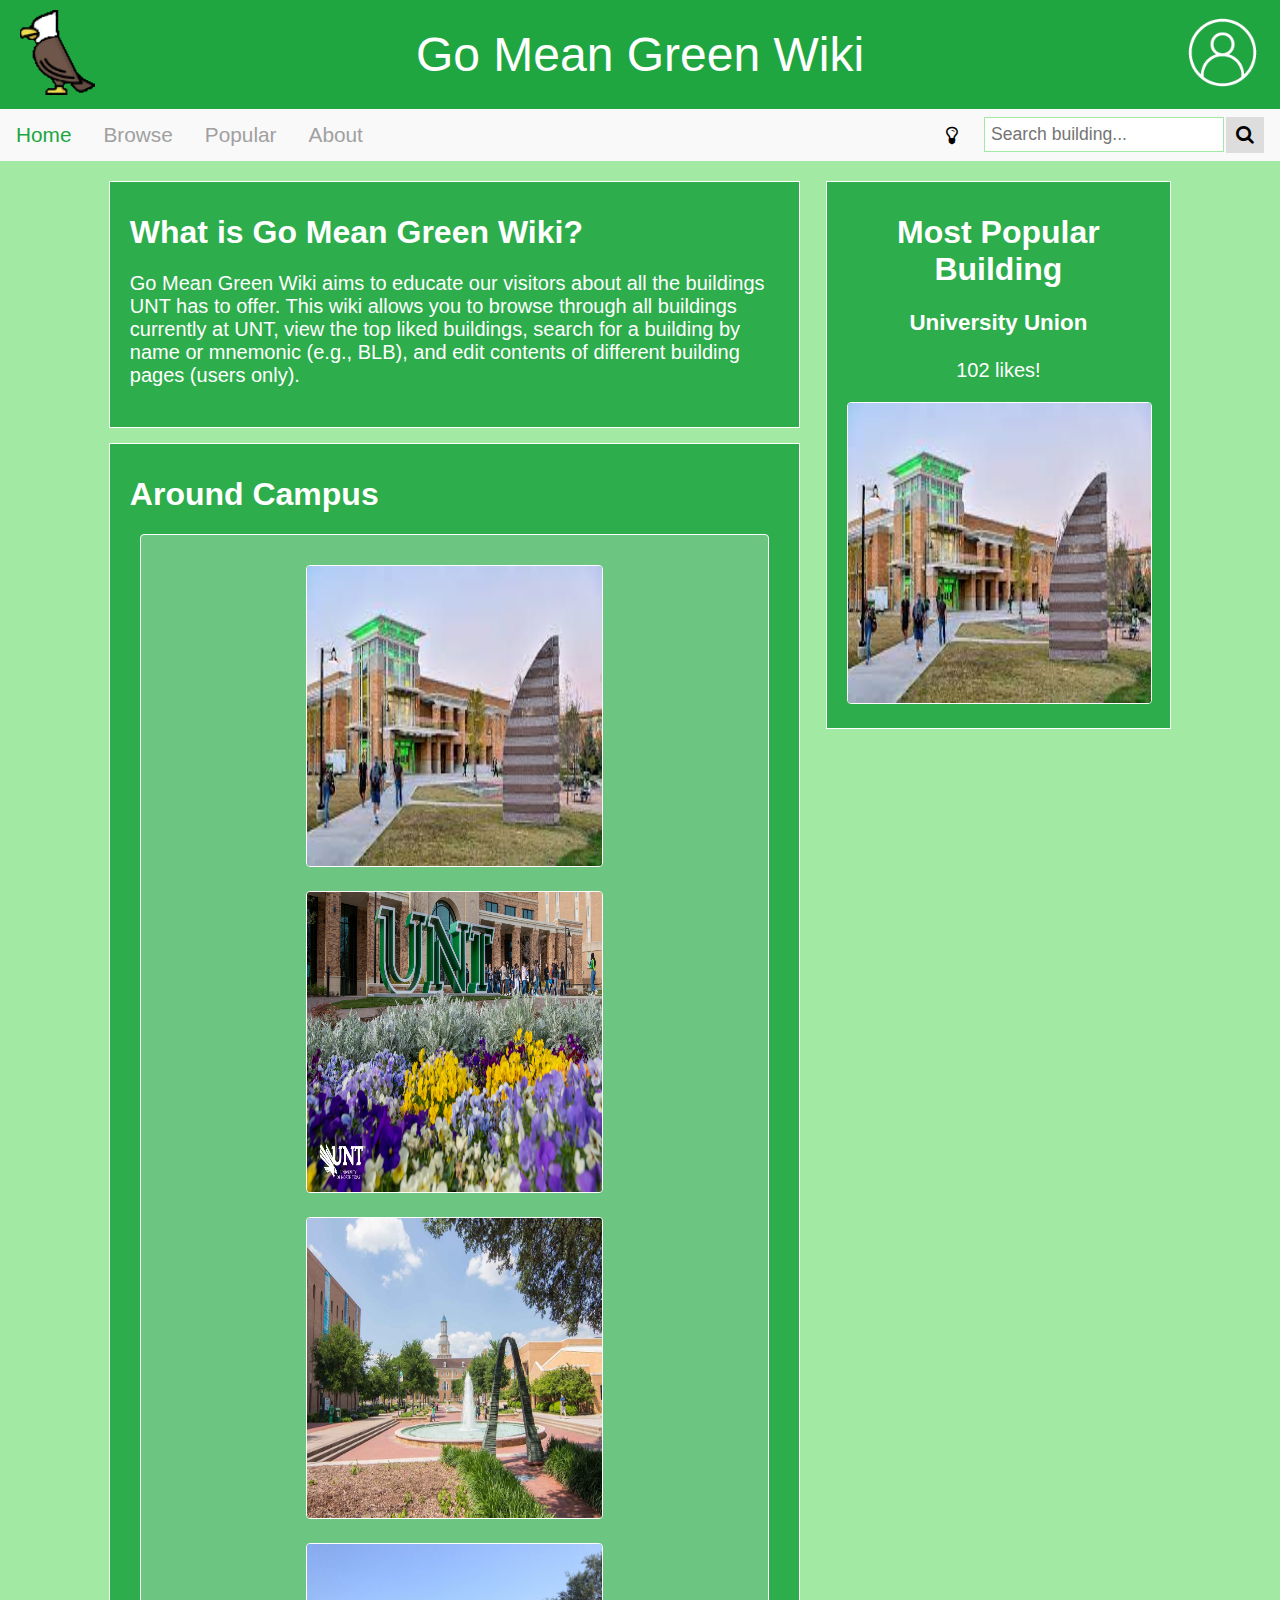
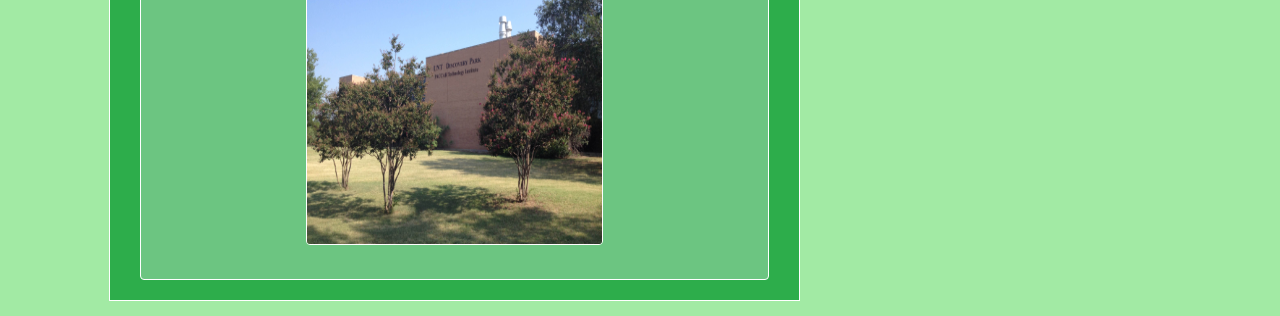
==== index.html @ 42a9cb67 "Fix sticky filter/index on browse.html" ====
<!DOCTYPE html>
<html lang="en">
<head>
  <meta http-equiv="X-UA-Compatible" content="IE=edge">
  <meta name="viewport" content="width=device-width, initial-scale=1, shrink-to-fit=no">
  <meta http-equiv="x-ua-compatible" content="ie=edge">
  <link rel="stylesheet" href="css/main.css">
  <link id="theme" rel="stylesheet" href="css/light.css">
  <link rel="stylesheet" href="https://cdnjs.cloudflare.com/ajax/libs/font-awesome/4.7.0/css/font-awesome.min.css">
  <title>Home - GMG Wiki</title>
  <link rel="shortcut icon" type="image/png" href="images/favicon.png";>
</head>
<body>

  <div class="header">
    <a href="index.html"><img class="" src="images/logo.png" alt="Eagle logo for go mean green"></a>
    <div>Go Mean Green Wiki</div>
    <a href="#"><img class="" src="images/pfp.png" alt="Profile picture"></a>
  </div>

  <ul>
    <li class="active"><a href="index.html">Home</a></li>
    <li><a href="browse.html">Browse</a></li>
    <li><a href="popular.html">Popular</a></li>
    <li><a href="about.html">About</a></li>
    <li style="float: right;">
      <div class="search-container">
        <form action="/search_page.php" action="get">
          <input type="text" placeholder="Search building..." name="search">
          <button type="submit"><i class="fa fa-search"></i></button>
        </form>
      </div>
    </li>
    <li class="mode-switch"><button id="theme-toggle"><i class="fa fa-lightbulb-o"></i></button></li>
  </ul>

  <div class="dual-column">
    <div class="left-column">
      <div class="container">
        <h1>What is Go Mean Green Wiki?</h1>
        <p>Go Mean Green Wiki aims to educate our visitors about all the buildings UNT has to offer. This wiki allows you to browse through all buildings currently at UNT, view the top liked buildings, search for a building by name or mnemonic (e.g., BLB), and edit contents of different building pages (users only).</p>
      </div>
      <div class="container">
        <h1>Around Campus</h1>
        <div class="image-container">
          <img src="images/unt1.jpg" alt="UNT University Union">
          <img src="images/unt2.jpg" alt="Flowers in front of UNT sign">
          <img src="images/unt3.jpg" alt="UNT Library Mall">
          <img src="images/unt4.jpg" alt="UNT Discovery Park">
        </div>
      </div>
    </div>
    <div class="right-column">
      <div class="container" style="text-align: center;">
        <h1>Most Popular Building</h1>
        <h3>University Union</h3>
        <p>102 likes!</p>
        <img src="images/unt1.jpg" alt="UNT University Union" id="topimg">
      </div>
    </div>
  </div>

<script type="text/javascript" src="javascript/main.js"></script>
</body>
</html>
---- css/main.css ----
body {
  font-family: Arial, Helvetica, sans-serif;
  margin: 0;
}

p {
  font-size: 1.25em;
}

a {
  text-decoration: none;
}

h3 {
  font-size: 1.4em;
}

ul {
  list-style-type: none;
  margin: 0 0 20px 0;
  padding: 0;
  overflow: hidden;
}

li {
  float: left;
}

li a {
  display: block;
  font-size: 1.3em;
  text-align: center;
  padding: 14px 16px;
  text-decoration: none;
}

input[type=text] {
  padding: 6px;
  margin-top: 8px;
  font-size: 1.1em;
}

input[type=text]:focus {
  outline: none;
}

@media screen and (max-width: 850px) {
  ul li {float: none;}
  .search-container {text-align: center;}

  .dual-column {display:flex;  flex-direction: column-reverse;}
  .left-column {width: 95%; margin: 0 auto;}
  .right-column {width: 95%; margin: 0 auto;}

  .image-container img {width: 85%;}
}

@media screen and (min-width: 850px) {
  ul li {float: left;}
  ul li:last-child {float:right; border: none;}

  .dual-column {display: flex;}

  .left-column {width: 54%; margin-right: 2%;}
  .right-column {width: 27%;}

  ul {position: -webkit-sticky; position: sticky; top: 0;}

  .search-container button {float: right;}

  .image-container img {width: 47%;}

  #filter-div {position: -webkit-sticky; position: sticky; top: 72px;}

  #index-div {position: -webkit-sticky; position: sticky; top: 236px;}
}

.search-container button {
 padding: 7px 10px;
 margin-top: 8px;
 margin-right: 16px;
 margin-left: 2px;
 font-size: 1.2em;
 border: none;
 cursor: pointer;
}

.filter-container input {
  font-size: 1.2em;
  margin: 0;
  width: 85%;
}

.mode-switch button{
  padding: 7px 10px;
  margin-top: 8px;
  margin-right: 16px;
  margin-left: 1px;
  font-size: 1.3em;
  border: none;
  cursor: pointer;
}

.header {
  display: flex;
  justify-content: space-between;
  align-items: center;
  text-align: center;
  padding: 10px 20px;
}

.header > a > img {
  width: 75px;
}

.header > div {
  color: #fff;
  font-size: 3em;
}

.dual-column {
    justify-content: center;
}

.container {
  padding: 10px 20px 20px 20px;
  border: 1px solid white;
  margin-bottom: 15px;
}

.image-container {
  text-align: center;
  padding: 20px 0;
  margin: 0 10px;
  border: 1px solid white;
  border-radius: 4px;
}

.image-container img {
  height: 300px;
  border-radius: 4px;
  margin: 10px;
  border: 1px solid white;
}

.right-column .container img {
  max-width: 100%;
  height: auto;
  margin: 0;
}

#topimg {
  height: 300px;
  border-radius: 4px;
  border: 1px solid white;
}

#buildings {
  width: 100%;
}

#buildings a {
  font-size: 1.3em;
}

#buildings th {
  text-align: left;
  font-size: 1.5em;
  padding-bottom: 5px;
  border-bottom: 3px solid white;
}

#buildings tr {
  scroll-margin-top: 5em;
}

#index-div button {
  background-color: #fff;
  border: none;
  color: #000;
  text-align: center;
  text-decoration: none;
  display: inline-block;
  margin: 4px 2px;
  cursor: pointer;
  height: 45px;
  width: 50px;
  font-size: 1.1em;
}

#index-div button:hover {
  background-color: rgb(255, 255, 255, 0.1);
  border: 1px solid #fff;
}

#index-div button:hover a {
  color: #fff;
}

#index-div a {
  color: #000;
}
---- css/light.css ----
body {
  background: #a2eaa4;
}

ul {
  background-color: #f9f9f9;
}

li a {
  color: #a0a0a0 ;
}

li a:hover {
  background-color: #a2eaa4 ;
  color: #fff;
}

input[type=text] {
  border: 1px solid #a2eaa4;
}

input[type=text]:focus {
  border: 1px solid #20a641;
}

.search-container button {
  background: #ddd;
}

.search-container button:hover {
  background: #a2eaa4;
  color: #fff;
}

.mode-switch button{
  background: #f9f9f9;
}

.mode-switch button:hover {
  background: #a2eaa4;
  color: #fff;
}

.header {
  background-color: #20a641;
}

.active a {
  color: #20a641;
}

.container {
  color: #fff;
  background-color: rgba(32, 166, 65, 0.9);
}

.image-container {
  border: 1px solid white;
  background-color: rgba(255, 255, 255, .3);
}

.image-container img {
  border: 1px solid white;
}

#buildings a {
  color: #fff;
}

#buildings tr:nth-child(even) {
  background-color: rgba(255, 255, 255, .3);
}

#buildings td:hover {
  background-color: rgba(0, 0, 0, .6);
}

#buildings th {
  border-bottom: 3px solid white;
}

#index-div button {
  background-color: #fff;
  color: #000;
}

#index-div button:hover {
  background-color: rgb(255, 255, 255, 0.1);
  border: 1px solid #fff;
}

#index-div button:hover a {
  color: #fff;
}

#index-div a {
  color: #000;
}
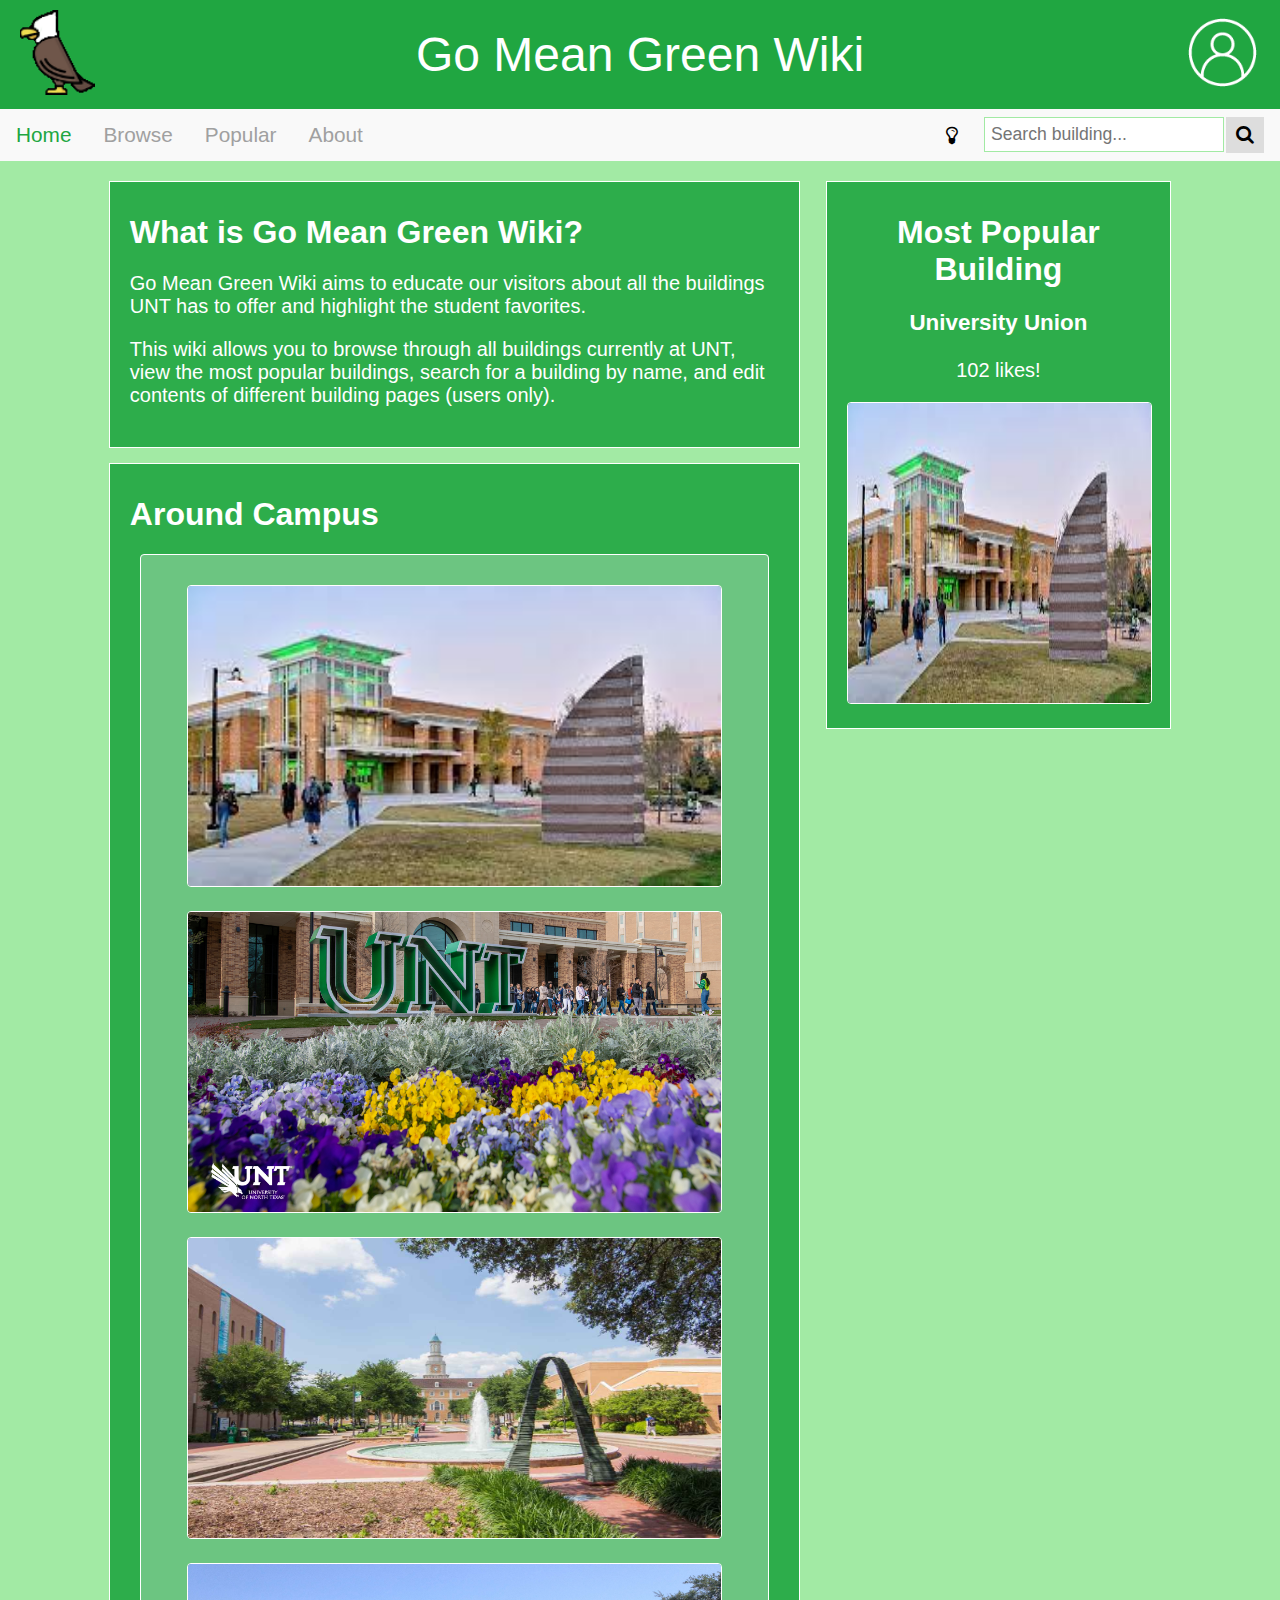
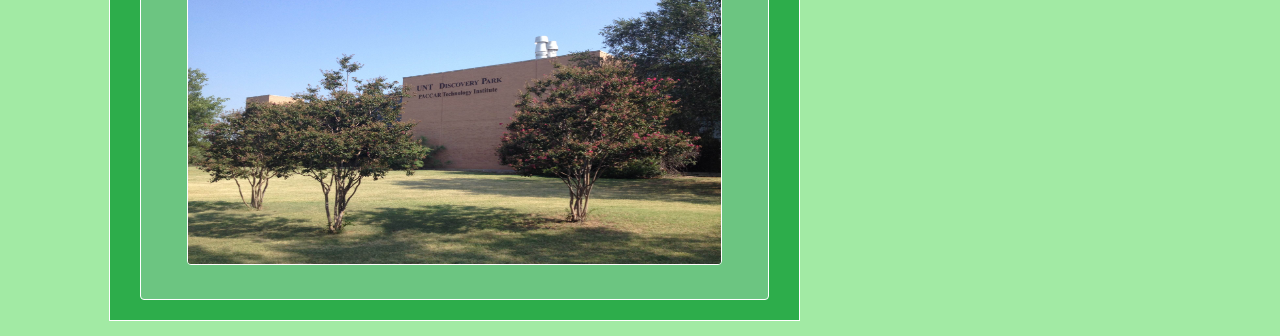
==== commit 019efa48: "Buildings page now reads from database" ====
--- a/index.html
+++ b/index.html
@@ -4,6 +4,8 @@
   <meta http-equiv="X-UA-Compatible" content="IE=edge">
   <meta name="viewport" content="width=device-width, initial-scale=1, shrink-to-fit=no">
   <meta http-equiv="x-ua-compatible" content="ie=edge">
+  <meta content="text/html;charset=utf-8" http-equiv="Content-Type">
+  <meta content="utf-8" http-equiv="encoding">
   <link rel="stylesheet" href="css/main.css">
   <link id="theme" rel="stylesheet" href="css/light.css">
   <link rel="stylesheet" href="https://cdnjs.cloudflare.com/ajax/libs/font-awesome/4.7.0/css/font-awesome.min.css">
@@ -38,7 +40,8 @@
     <div class="left-column">
       <div class="container">
         <h1>What is Go Mean Green Wiki?</h1>
-        <p>Go Mean Green Wiki aims to educate our visitors about all the buildings UNT has to offer. This wiki allows you to browse through all buildings currently at UNT, view the top liked buildings, search for a building by name or mnemonic (e.g., BLB), and edit contents of different building pages (users only).</p>
+        <p>Go Mean Green Wiki aims to educate our visitors about all the buildings UNT has to offer and highlight the student favorites.</p>
+        <p>This wiki allows you to browse through all buildings currently at UNT, view the most popular buildings, search for a building by name, and edit contents of different building pages (users only).</p>
       </div>
       <div class="container">
         <h1>Around Campus</h1>
--- a/css/main.css
+++ b/css/main.css
@@ -44,6 +44,18 @@
   outline: none;
 }
 
+
+
+
+@media screen and (max-width: 1635px) {
+  .image-container img, #google-map {width: 85%;}
+}
+
+@media screen and (min-width: 1635px) {
+  .image-container img, #google-map {width: 47%;}
+}
+
+
 @media screen and (max-width: 850px) {
   ul li {float: none;}
   .search-container {text-align: center;}
@@ -51,8 +63,7 @@
   .dual-column {display:flex;  flex-direction: column-reverse;}
   .left-column {width: 95%; margin: 0 auto;}
   .right-column {width: 95%; margin: 0 auto;}
-
-  .image-container img {width: 85%;}
+  .single-column {width: 95%; margin: 0 auto;}
 }
 
 @media screen and (min-width: 850px) {
@@ -60,6 +71,7 @@
   ul li:last-child {float:right; border: none;}
 
   .dual-column {display: flex;}
+  .single-column {width: 83%; margin: 0 auto;}
 
   .left-column {width: 54%; margin-right: 2%;}
   .right-column {width: 27%;}
@@ -67,8 +79,6 @@
   ul {position: -webkit-sticky; position: sticky; top: 0;}
 
   .search-container button {float: right;}
-
-  .image-container img {width: 47%;}
 
   #filter-div {position: -webkit-sticky; position: sticky; top: 72px;}
 
@@ -83,6 +93,8 @@
  font-size: 1.2em;
  border: none;
  cursor: pointer;
+ -webkit-transition-duration: 0.4s; /* Safari */
+ transition-duration: 0.4s;
 }
 
 .filter-container input {
@@ -99,6 +111,8 @@
   font-size: 1.3em;
   border: none;
   cursor: pointer;
+  -webkit-transition-duration: 0.4s; /* Safari */
+  transition-duration: 0.4s;
 }
 
 .header {
@@ -118,7 +132,7 @@
   font-size: 3em;
 }
 
-.dual-column {
+.dual-column, .single-column {
     justify-content: center;
 }
 
@@ -136,7 +150,7 @@
   border-radius: 4px;
 }
 
-.image-container img {
+.image-container img, #google-map {
   height: 300px;
   border-radius: 4px;
   margin: 10px;
@@ -149,21 +163,53 @@
   margin: 0;
 }
 
+.about {
+  text-align: center;
+}
+
+.about a {
+  text-decoration: none;
+  color: #fff;
+  padding: 10px;
+}
+
+.buttons {
+  direction: rtl;
+}
+
+.buttons button {
+  padding: 7px 15px;
+  margin: 5px;
+  font-size: 1.5em;
+  border: none;
+  cursor: pointer;
+  -webkit-transition-duration: 0.4s; /* Safari */
+  transition-duration: 0.4s;
+}
+
+.fa-times {
+  color: #ff413d;
+}
+
+.fa-check {
+  color: #22dd22;
+}
+
 #topimg {
   height: 300px;
   border-radius: 4px;
   border: 1px solid white;
 }
 
-#buildings {
+#buildings, #search-buildings {
   width: 100%;
 }
 
-#buildings a {
+#buildings a, #search-buildings a {
   font-size: 1.3em;
 }
 
-#buildings th {
+#buildings th, #search-buildings th {
   text-align: left;
   font-size: 1.5em;
   padding-bottom: 5px;
@@ -172,6 +218,11 @@
 
 #buildings tr {
   scroll-margin-top: 5em;
+}
+
+#buildings td, #search-buildings td {
+  padding-top: 5px;
+  padding-left: 5px;
 }
 
 #index-div button {
@@ -186,6 +237,8 @@
   height: 45px;
   width: 50px;
   font-size: 1.1em;
+  -webkit-transition-duration: 0.4s; /* Safari */
+  transition-duration: 0.4s;
 }
 
 #index-div button:hover {
@@ -200,3 +253,12 @@
 #index-div a {
   color: #000;
 }
+
+#buildings.likes {
+  border-collapse: collapse;
+}
+
+#buildings.likes td:nth-child(2) {
+  border-left: 2px solid white;
+  text-align: center;
+}
--- a/css/light.css
+++ b/css/light.css
@@ -63,19 +63,37 @@
   border: 1px solid white;
 }
 
-#buildings a {
+.about a:hover {
+  color: #20a641;
+  background-color: #fff;
+  border-radius: 5px;
+  border: 3px solid #a2eaa4;
+}
+
+.buttons button {
+  border: 1px solid #fff;
+  background-color: #fff;
+  color: #bbb;
+}
+
+.buttons button:hover {
+  color: #20a641;
+  box-shadow: 0 12px 16px 0 rgba(0,0,0,0.24), 0 17px 50px 0 rgba(0,0,0,0.19);
+}
+
+#buildings a, #search-buildings a {
   color: #fff;
 }
 
-#buildings tr:nth-child(even) {
+#buildings tr:nth-child(even), #search-buildings tr:nth-child(even) {
   background-color: rgba(255, 255, 255, .3);
 }
 
-#buildings td:hover {
+#buildings td:hover, #search-buildings td:hover {
   background-color: rgba(0, 0, 0, .6);
 }
 
-#buildings th {
+#buildings th, #search-buildings th {
   border-bottom: 3px solid white;
 }
 
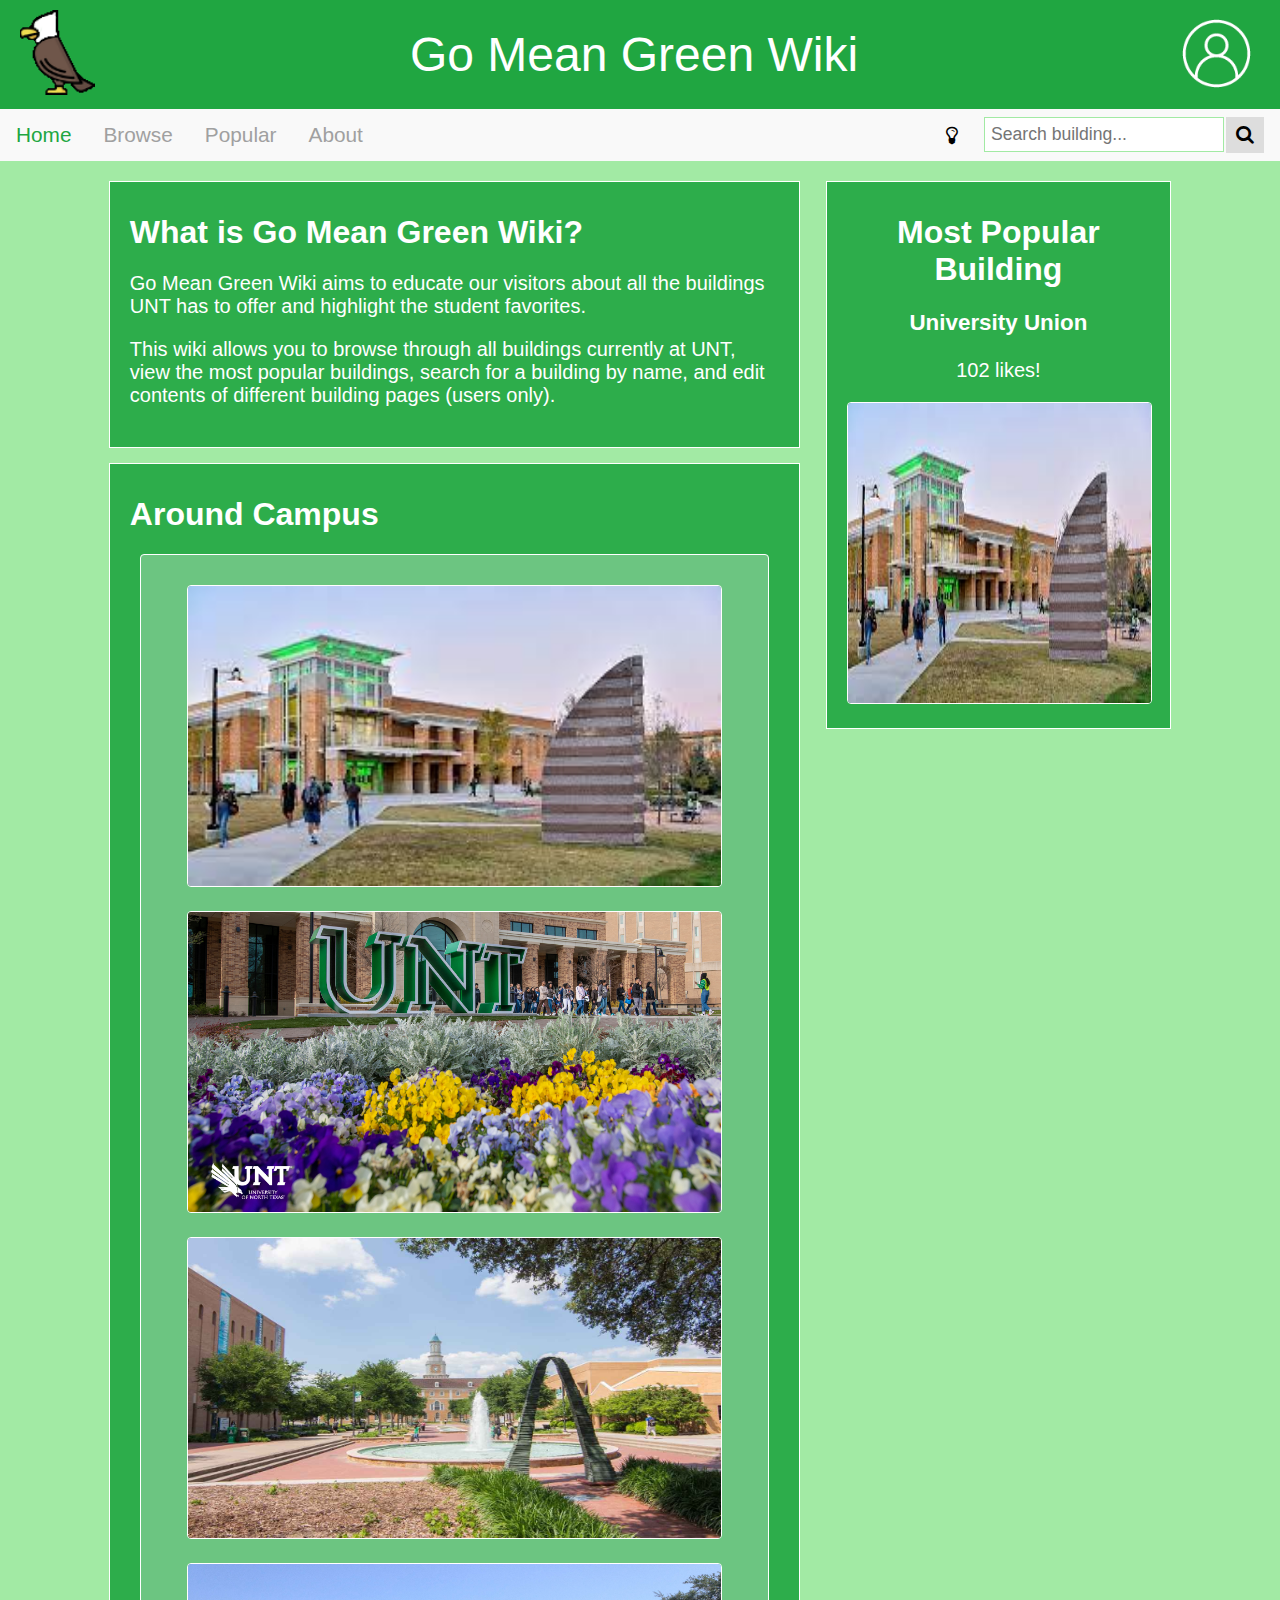
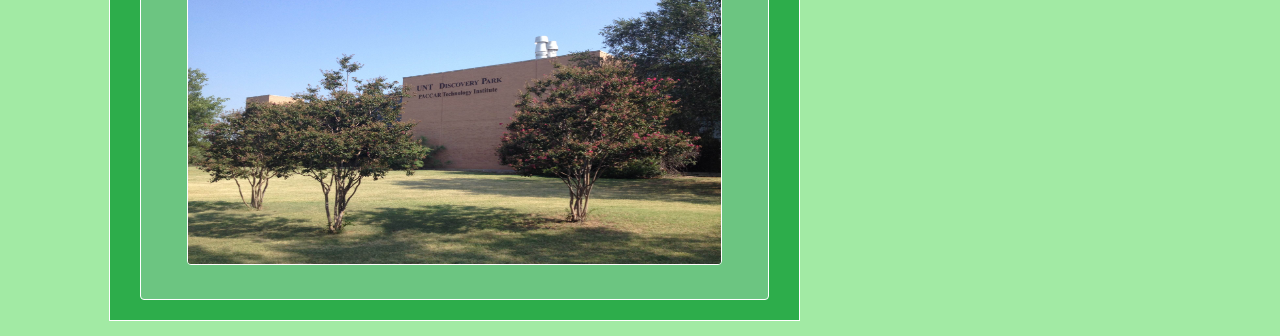
==== commit ecc39aff: "Login popup on index.html for now" ====
--- a/index.html
+++ b/index.html
@@ -9,6 +9,7 @@
   <link rel="stylesheet" href="css/main.css">
   <link id="theme" rel="stylesheet" href="css/light.css">
   <link rel="stylesheet" href="https://cdnjs.cloudflare.com/ajax/libs/font-awesome/4.7.0/css/font-awesome.min.css">
+  <script src="https://ajax.googleapis.com/ajax/libs/jquery/3.5.1/jquery.min.js"></script>
   <title>Home - GMG Wiki</title>
   <link rel="shortcut icon" type="image/png" href="images/favicon.png";>
 </head>
@@ -17,7 +18,46 @@
   <div class="header">
     <a href="index.html"><img class="" src="images/logo.png" alt="Eagle logo for go mean green"></a>
     <div>Go Mean Green Wiki</div>
-    <a href="#"><img class="" src="images/pfp.png" alt="Profile picture"></a>
+    <button id="pfp-button"><img class="" src="images/pfp.png" alt="Profile picture"></button>
+  </div>
+
+  <div class="modal" id="login">
+    <div class="modal-content">
+
+      <div class="modal-header">
+        <span id="close">&times;</span>
+        <h2>Account Login (and Signup)</h2>
+      </div>
+
+      <div class="modal-body">
+        <form>
+          <div class="row">
+            <span style="display: table-cell;"></span>
+            <div style="display: none; color: red; padding-left: 20px; padding-top: 10px;" id="user-error">Incorrect length</div>
+          </div>
+          <div class="row">
+            <label for="username">Username</label>
+            <input type="text" id="username" name="username" placeholder="Username (length >= 2)"><br><br>
+          </div>
+
+          <div class="row">
+            <span style="display: table-cell;"></span>
+            <div style="display: none; color: red; padding-left: 20px; padding-top: 10px;" id="pass-error">Incorrect length</div>
+          </div>
+          <div class="row">
+            <label for="pwd">Password</label>
+            <input type="password" id="pwd" name="pwd" placeholder="Password (length >= 6)"><br><br>
+          </div>
+        </form>
+      </div>
+
+      <div class="modal-footer">
+        <div class="buttons">
+          <button id="login-button">Login</button>
+        </div>
+      </div>
+
+    </div>
   </div>
 
   <ul>
--- a/css/main.css
+++ b/css/main.css
@@ -34,18 +34,11 @@
   text-decoration: none;
 }
 
-input[type=text] {
+input[type=text], input[type=password] {
   padding: 6px;
   margin-top: 8px;
   font-size: 1.1em;
 }
-
-input[type=text]:focus {
-  outline: none;
-}
-
-
-
 
 @media screen and (max-width: 1635px) {
   .image-container img, #google-map {width: 85%;}
@@ -64,6 +57,8 @@
   .left-column {width: 95%; margin: 0 auto;}
   .right-column {width: 95%; margin: 0 auto;}
   .single-column {width: 95%; margin: 0 auto;}
+
+  .modal-content {width: 80%;}
 }
 
 @media screen and (min-width: 850px) {
@@ -83,6 +78,8 @@
   #filter-div {position: -webkit-sticky; position: sticky; top: 72px;}
 
   #index-div {position: -webkit-sticky; position: sticky; top: 236px;}
+
+  .modal-content {width: 40%;}
 }
 
 .search-container button {
@@ -123,8 +120,17 @@
   padding: 10px 20px;
 }
 
-.header > a > img {
+.header > a > img, .header > button > img {
   width: 75px;
+}
+
+.header > button {
+  background-color: Transparent;
+  background-repeat: no-repeat;
+  border: none;
+  cursor: pointer;
+  overflow: hidden;
+  outline: none;
 }
 
 .header > div {
@@ -171,6 +177,8 @@
   text-decoration: none;
   color: #fff;
   padding: 10px;
+  -webkit-transition-duration: 0.2s; /* Safari */
+  transition-duration: 0.2s;
 }
 
 .buttons {
@@ -195,6 +203,87 @@
   color: #22dd22;
 }
 
+.modal {
+  display: none;
+  position: fixed;
+  z-index: 1;
+  padding-top: 100px;
+  left: 0;
+  top: 0;
+  width: 100%;
+  height: 100%;
+  overflow: auto;
+  background-color: rgb(0,0,0);
+  background-color: rgba(0,0,0,0.4);
+}
+
+.modal-content {
+  position: relative;
+  margin: auto;
+  padding: 0;
+  box-shadow: 0 4px 8px 0 rgba(0,0,0,0.2),0 6px 20px 0 rgba(0,0,0,0.19);
+  -webkit-animation-name: animatetop;
+  -webkit-animation-duration: 0.4s;
+  animation-name: animatetop;
+  animation-duration: 0.4s
+}
+
+.form {
+  display: table;
+  width: 100%;
+}
+
+.row {
+  display: table-row;
+}
+
+.row > label {
+  font-size: 1.3em;
+  display: table-cell;
+  width: 15%;
+}
+
+.row > input {
+  display: table-cell;
+  width: 85%;
+  margin-left: 20px;
+}
+
+@-webkit-keyframes animatetop {
+  from {top:-300px; opacity:0}
+  to {top:0; opacity:1}
+}
+
+@keyframes animatetop {
+  from {top:-300px; opacity:0}
+  to {top:0; opacity:1}
+}
+
+#close {
+  color: white;
+  float: right;
+  font-size: 28px;
+  font-weight: bold;
+}
+
+#close:hover, #close:focus {
+  color: #ff413d;
+  text-decoration: none;
+  cursor: pointer;
+}
+
+.modal-header {
+  padding: 2px 16px;
+}
+
+.modal-body {
+  padding: 2px 16px;
+}
+
+.modal-footer {
+  padding: 2px 16px;
+}
+
 #topimg {
   height: 300px;
   border-radius: 4px;
@@ -262,3 +351,7 @@
   border-left: 2px solid white;
   text-align: center;
 }
+
+#username, #pwd {
+  border: 1px solid black;
+}
--- a/css/light.css
+++ b/css/light.css
@@ -81,6 +81,25 @@
   box-shadow: 0 12px 16px 0 rgba(0,0,0,0.24), 0 17px 50px 0 rgba(0,0,0,0.19);
 }
 
+.modal-content {
+  background-color: #fff;
+  border: 1px solid #fff;
+}
+
+.modal-header {
+  background-color: #20a641;
+  color: white;
+}
+
+.modal-footer {
+  background-color: #20a641;
+  color: white;
+}
+
+#login-button {
+  color: #20a641;
+}
+
 #buildings a, #search-buildings a {
   color: #fff;
 }
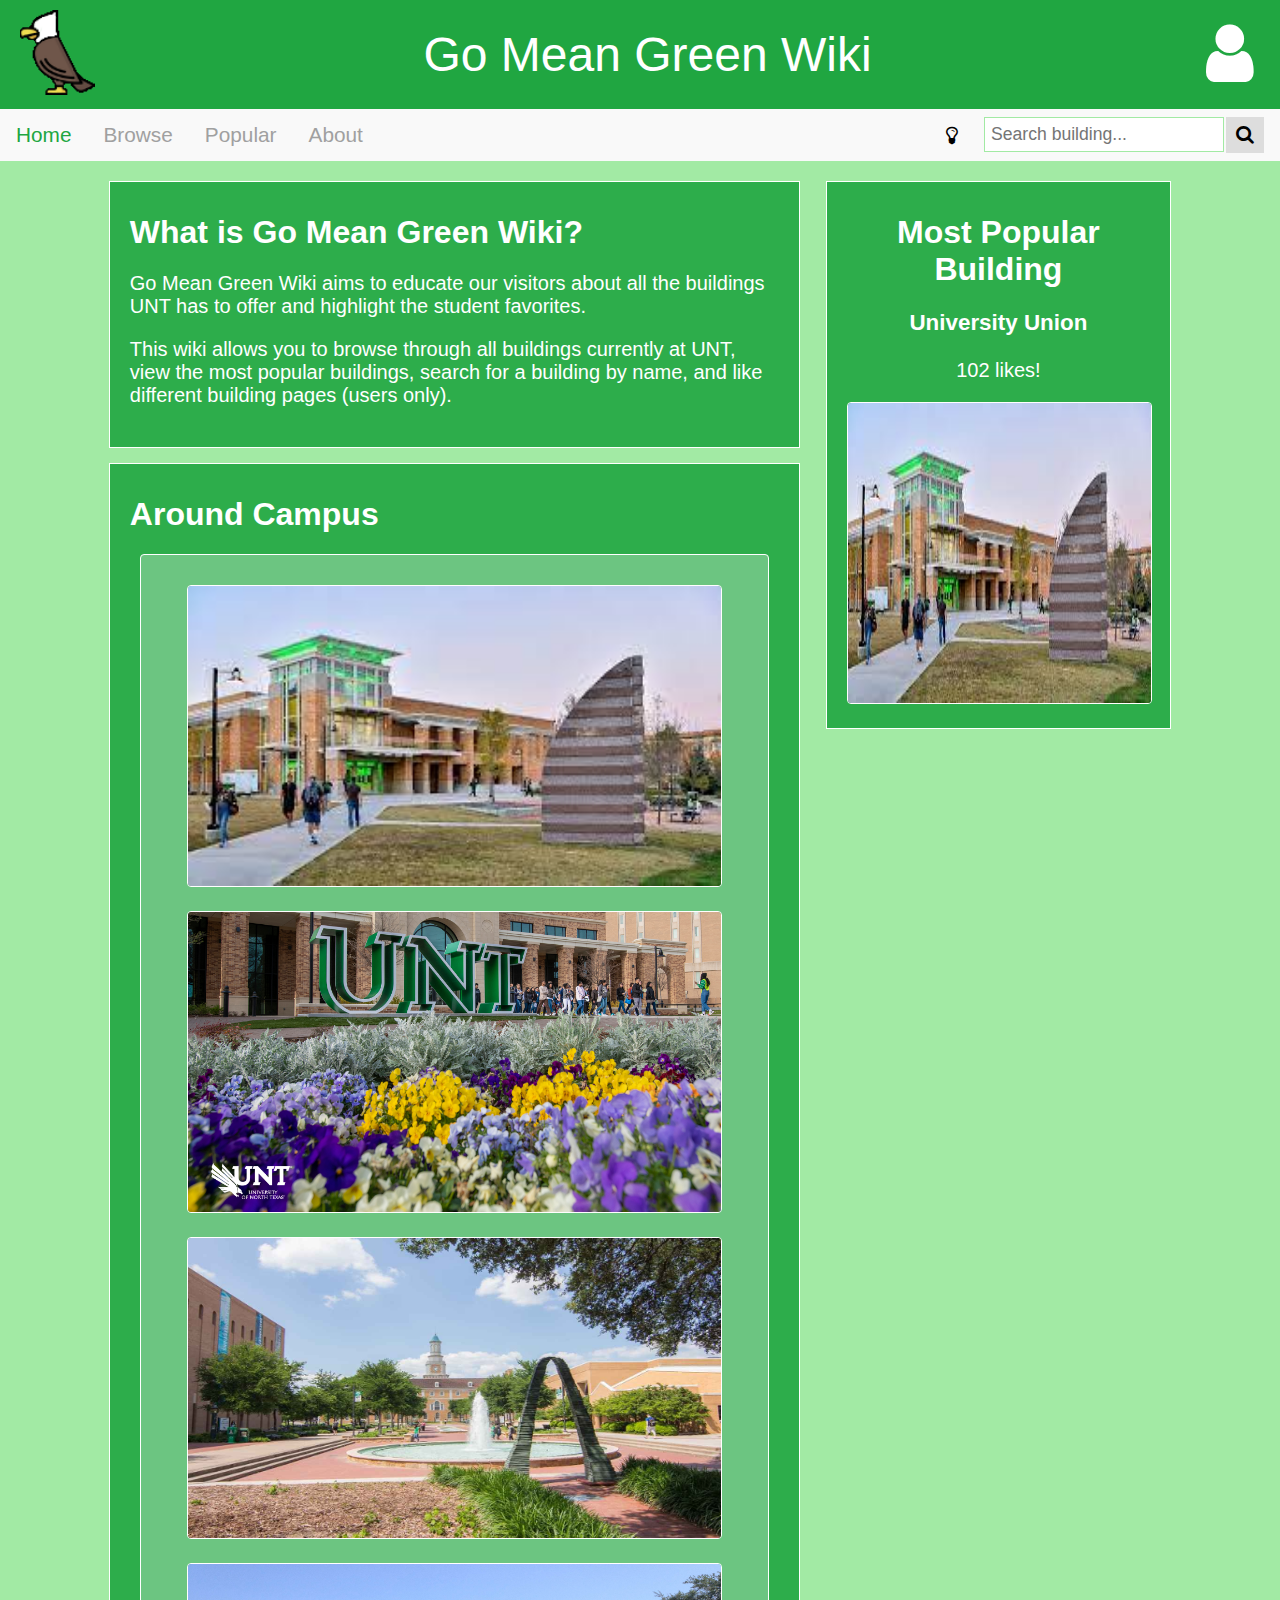
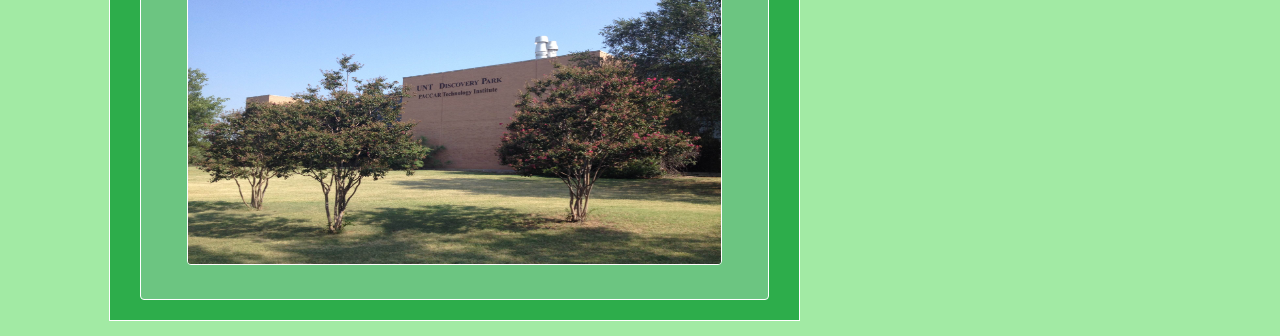
==== commit 7741abc3: "Add login connection to database" ====
--- a/index.html
+++ b/index.html
@@ -16,9 +16,14 @@
 <body>
 
   <div class="header">
-    <a href="index.html"><img class="" src="images/logo.png" alt="Eagle logo for go mean green"></a>
+    <a href="index.html"><img src="images/logo.png" alt="Eagle logo for go mean green"></a>
     <div>Go Mean Green Wiki</div>
-    <button id="pfp-button"><img class="" src="images/pfp.png" alt="Profile picture"></button>
+    <div class="dropdown">
+      <button id="pfp-button"><i class="fa fa-user fa-5x" id="pfp-img"></i></button>
+      <div class="dropdown-content" id="loginDrop">
+        <a id="logout" style="color: red;">Logout</a>
+      </div>
+    </div>
   </div>
 
   <div class="modal" id="login">
@@ -33,7 +38,7 @@
         <form>
           <div class="row">
             <span style="display: table-cell;"></span>
-            <div style="display: none; color: red; padding-left: 20px; padding-top: 10px;" id="user-error">Incorrect length</div>
+            <div style="display: none; color: red; padding-left: 20px; padding-top: 10px;" id="user-error">At least 2 characters!</div>
           </div>
           <div class="row">
             <label for="username">Username</label>
@@ -42,7 +47,7 @@
 
           <div class="row">
             <span style="display: table-cell;"></span>
-            <div style="display: none; color: red; padding-left: 20px; padding-top: 10px;" id="pass-error">Incorrect length</div>
+            <div style="display: none; color: red; padding-left: 20px; padding-top: 10px;" id="pass-error">At least 6 characters!</div>
           </div>
           <div class="row">
             <label for="pwd">Password</label>
@@ -81,7 +86,7 @@
       <div class="container">
         <h1>What is Go Mean Green Wiki?</h1>
         <p>Go Mean Green Wiki aims to educate our visitors about all the buildings UNT has to offer and highlight the student favorites.</p>
-        <p>This wiki allows you to browse through all buildings currently at UNT, view the most popular buildings, search for a building by name, and edit contents of different building pages (users only).</p>
+        <p>This wiki allows you to browse through all buildings currently at UNT, view the most popular buildings, search for a building by name, and like different building pages (users only).</p>
       </div>
       <div class="container">
         <h1>Around Campus</h1>
--- a/css/main.css
+++ b/css/main.css
@@ -120,11 +120,11 @@
   padding: 10px 20px;
 }
 
-.header > a > img, .header > button > img {
+.header > a > img, .header > div > button > img {
   width: 75px;
 }
 
-.header > button {
+.header > div > button {
   background-color: Transparent;
   background-repeat: no-repeat;
   border: none;
@@ -259,6 +259,49 @@
   to {top:0; opacity:1}
 }
 
+.modal-header {
+  padding: 2px 16px;
+}
+
+.modal-body {
+  padding: 2px 16px;
+}
+
+.modal-footer {
+  padding: 2px 16px;
+}
+
+.dropdown {
+  position: relative;
+  display: inline-block;
+}
+
+.dropdown-content {
+  top: 80px;
+  left: -30px;
+  display: none;
+  position: absolute;
+  background-color: #f1f1f1;
+  overflow: auto;
+  box-shadow: 0px 8px 20px 8px rgba(0,0,0,0.3);
+  z-index: 1;
+}
+
+.dropdown-content a {
+  font-size: .5em;
+  color: black;
+  padding: 12px 16px;
+  text-decoration: none;
+  display: block;
+  cursor: pointer;
+}
+
+.dropdown a:hover {background-color: #ddd;}
+
+#pfp-img {
+  color: white;
+}
+
 #close {
   color: white;
   float: right;
@@ -272,18 +315,6 @@
   cursor: pointer;
 }
 
-.modal-header {
-  padding: 2px 16px;
-}
-
-.modal-body {
-  padding: 2px 16px;
-}
-
-.modal-footer {
-  padding: 2px 16px;
-}
-
 #topimg {
   height: 300px;
   border-radius: 4px;
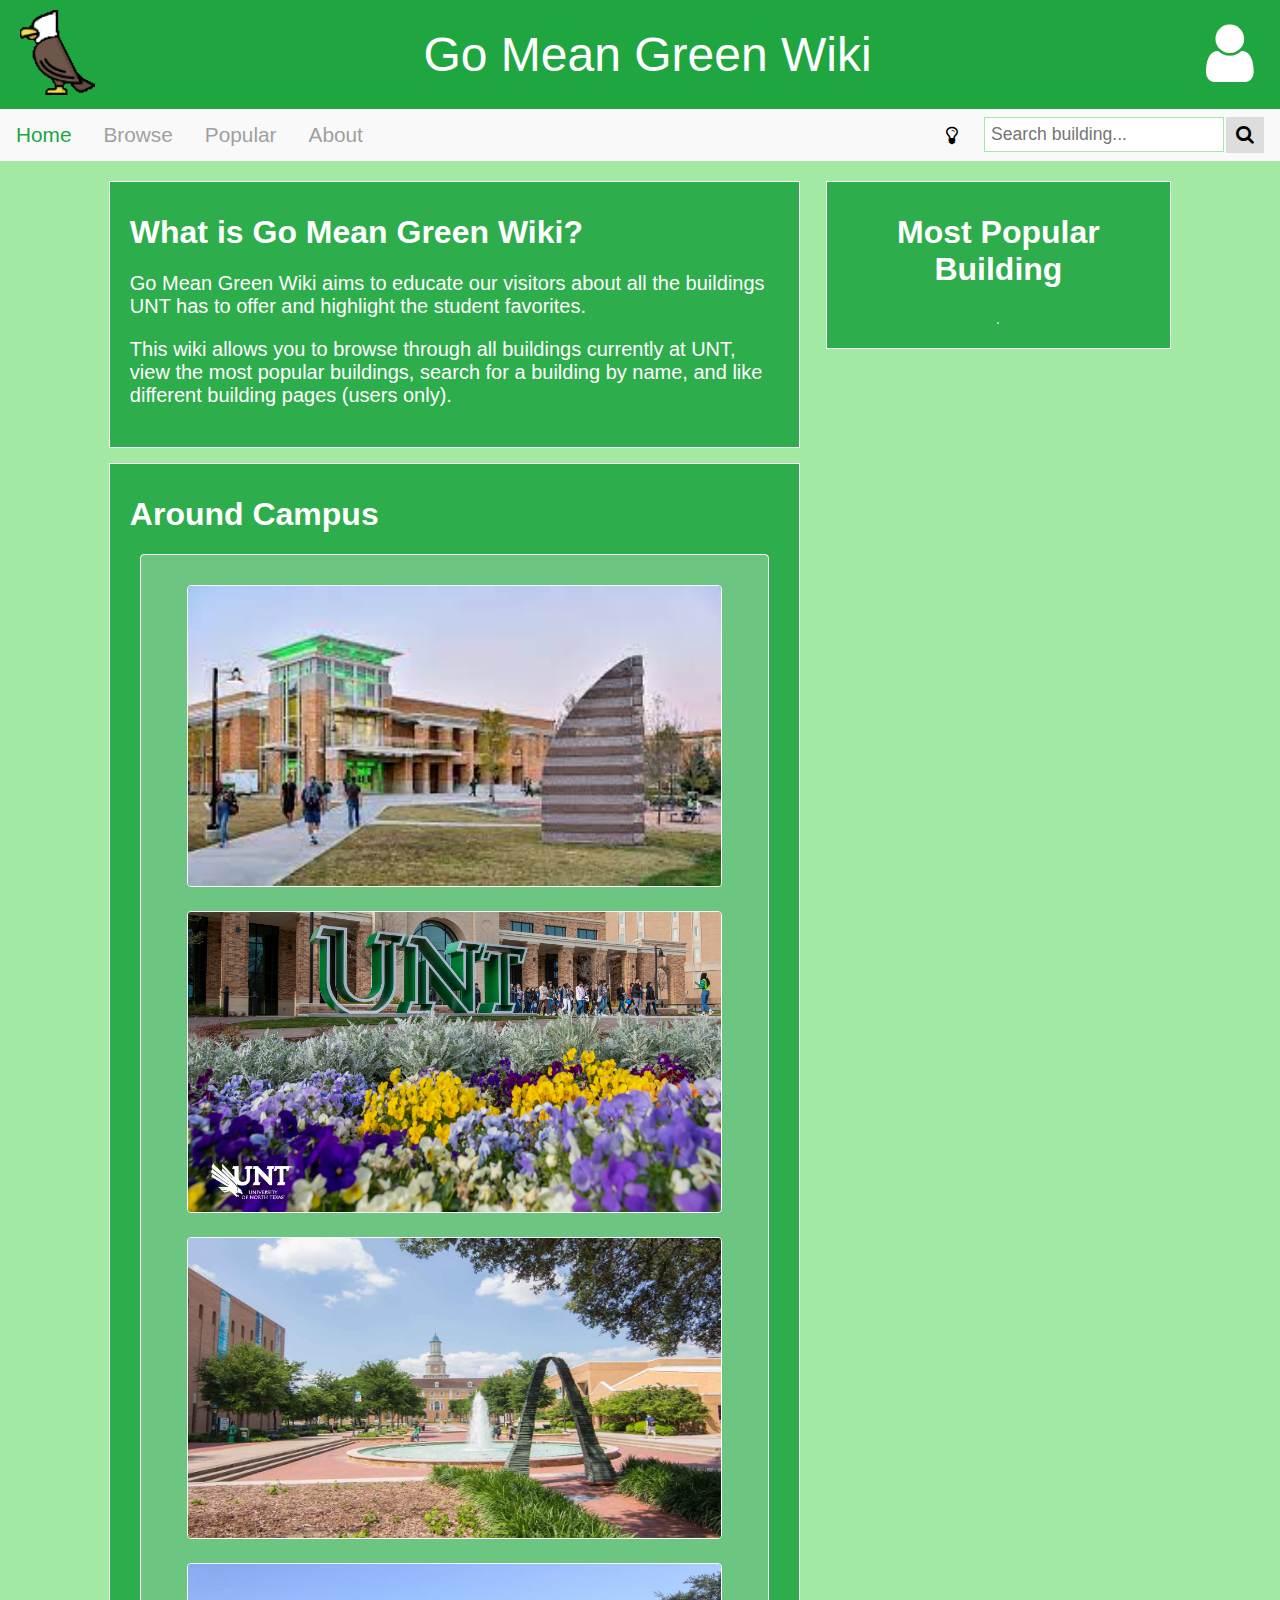
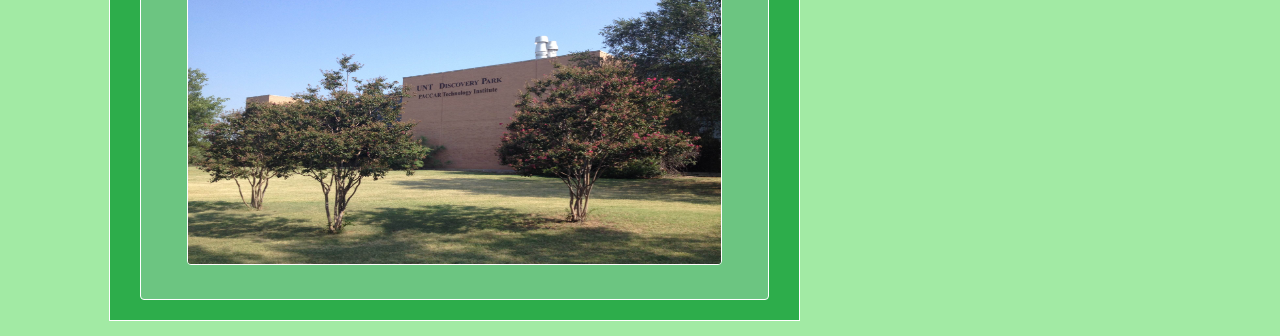
==== commit bd2dcbd4: "Front page 'Popular Building' connected to database" ====
--- a/index.html
+++ b/index.html
@@ -101,9 +101,9 @@
     <div class="right-column">
       <div class="container" style="text-align: center;">
         <h1>Most Popular Building</h1>
-        <h3>University Union</h3>
-        <p>102 likes!</p>
-        <img src="images/unt1.jpg" alt="UNT University Union" id="topimg">
+        <h3 id="topname"></h3>
+        <p id="toplikes"></p>
+        <img src="" alt="" id="topimg">
       </div>
     </div>
   </div>
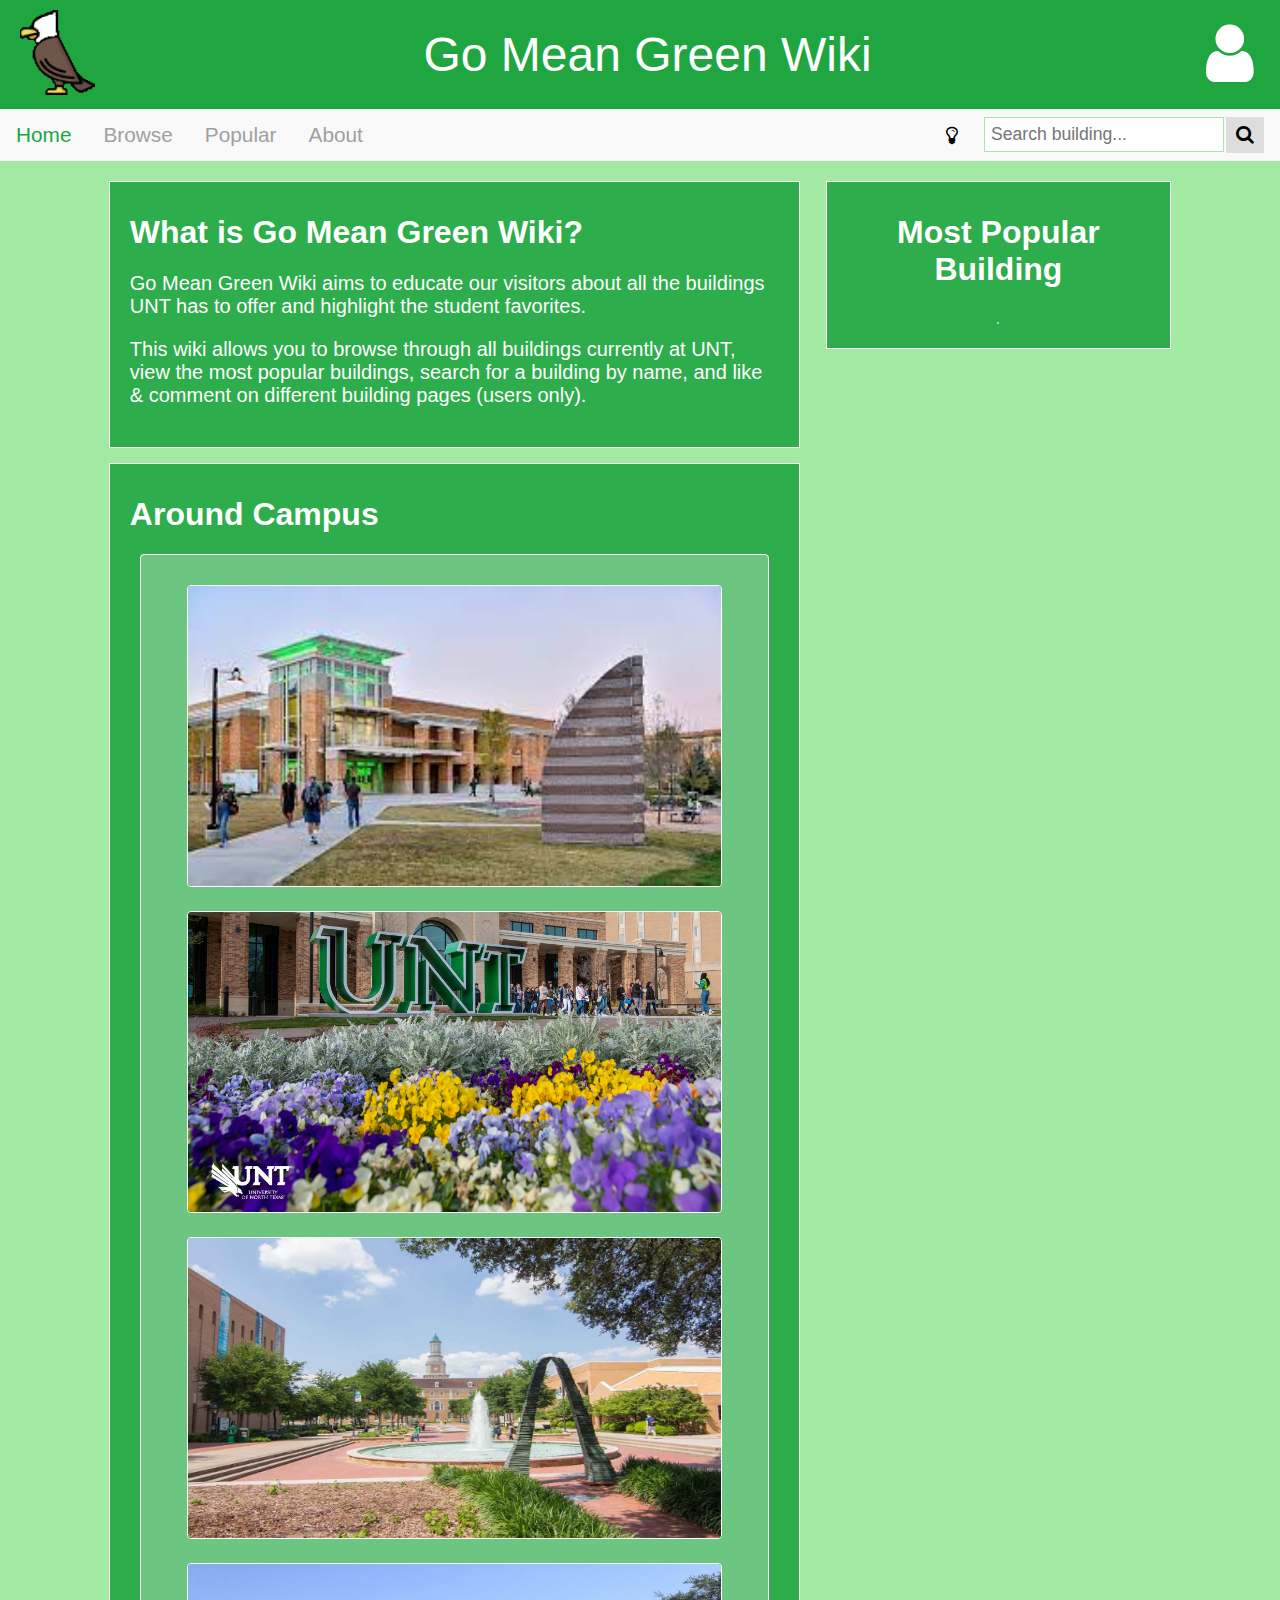
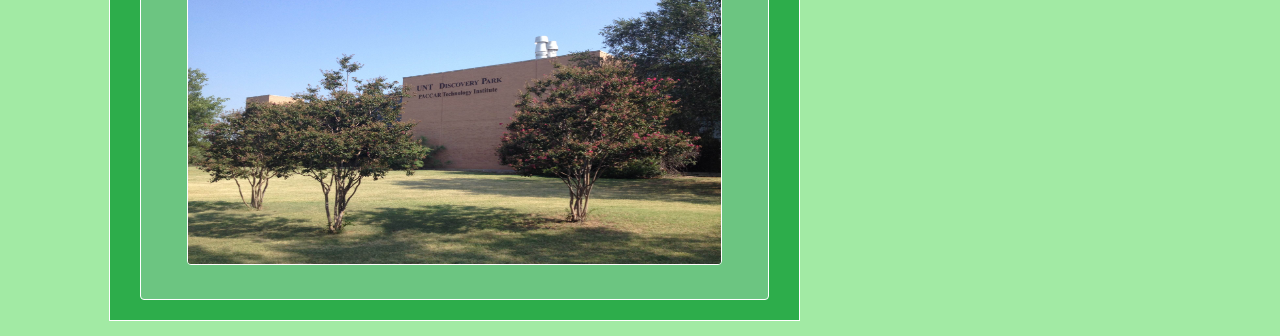
==== commit 966b21f9: "Parameterized queries" ====
--- a/index.html
+++ b/index.html
@@ -86,7 +86,7 @@
       <div class="container">
         <h1>What is Go Mean Green Wiki?</h1>
         <p>Go Mean Green Wiki aims to educate our visitors about all the buildings UNT has to offer and highlight the student favorites.</p>
-        <p>This wiki allows you to browse through all buildings currently at UNT, view the most popular buildings, search for a building by name, and like different building pages (users only).</p>
+        <p>This wiki allows you to browse through all buildings currently at UNT, view the most popular buildings, search for a building by name, and like & comment on different building pages (users only).</p>
       </div>
       <div class="container">
         <h1>Around Campus</h1>
@@ -99,7 +99,7 @@
       </div>
     </div>
     <div class="right-column">
-      <div class="container" style="text-align: center;">
+      <div class="container" style="text-align: center;" id="topbuilding">
         <h1>Most Popular Building</h1>
         <h3 id="topname"></h3>
         <p id="toplikes"></p>
--- a/css/main.css
+++ b/css/main.css
@@ -38,6 +38,15 @@
   padding: 6px;
   margin-top: 8px;
   font-size: 1.1em;
+}
+
+textarea {
+  display: block;
+  resize: none;
+  width: 95%;
+  margin: 20px auto;
+  font-size: 1.5em;
+  border: 1px solid white;
 }
 
 @media screen and (max-width: 1635px) {
@@ -298,6 +307,21 @@
 
 .dropdown a:hover {background-color: #ddd;}
 
+.fa-heart {
+  color: #FBFB3C;
+  -webkit-text-stroke-width: 2px;
+  -webkit-text-stroke-color: #000;
+}
+
+.container.comments {
+  border: 1px solid white;
+  border-radius: 4px;
+}
+
+.upper {
+  text-transform: capitalize;
+}
+
 #pfp-img {
   color: white;
 }
@@ -319,6 +343,15 @@
   height: 300px;
   border-radius: 4px;
   border: 1px solid white;
+  cursor: pointer;
+}
+
+#topname, #toplikes, #topbuilding {
+  cursor: pointer;
+}
+
+#topbuilding:hover {
+  box-shadow: 0 12px 16px 0 rgba(0,0,0,0.24), 0 17px 50px 0 rgba(0,0,0,0.19);
 }
 
 #buildings, #search-buildings {
@@ -386,3 +419,15 @@
 #username, #pwd {
   border: 1px solid black;
 }
+
+#comment-container > :last-child {
+  margin-bottom: 0;
+}
+
+#comment-container {
+  padding: 20px;
+}
+
+#submit-button {
+  margin: 0;
+}
--- a/css/light.css
+++ b/css/light.css
@@ -96,6 +96,11 @@
   color: white;
 }
 
+.container.comments {
+  border: 1px solid white;
+  background-color: rgba(255, 255, 255, .1);
+}
+
 #login-button {
   color: #20a641;
 }
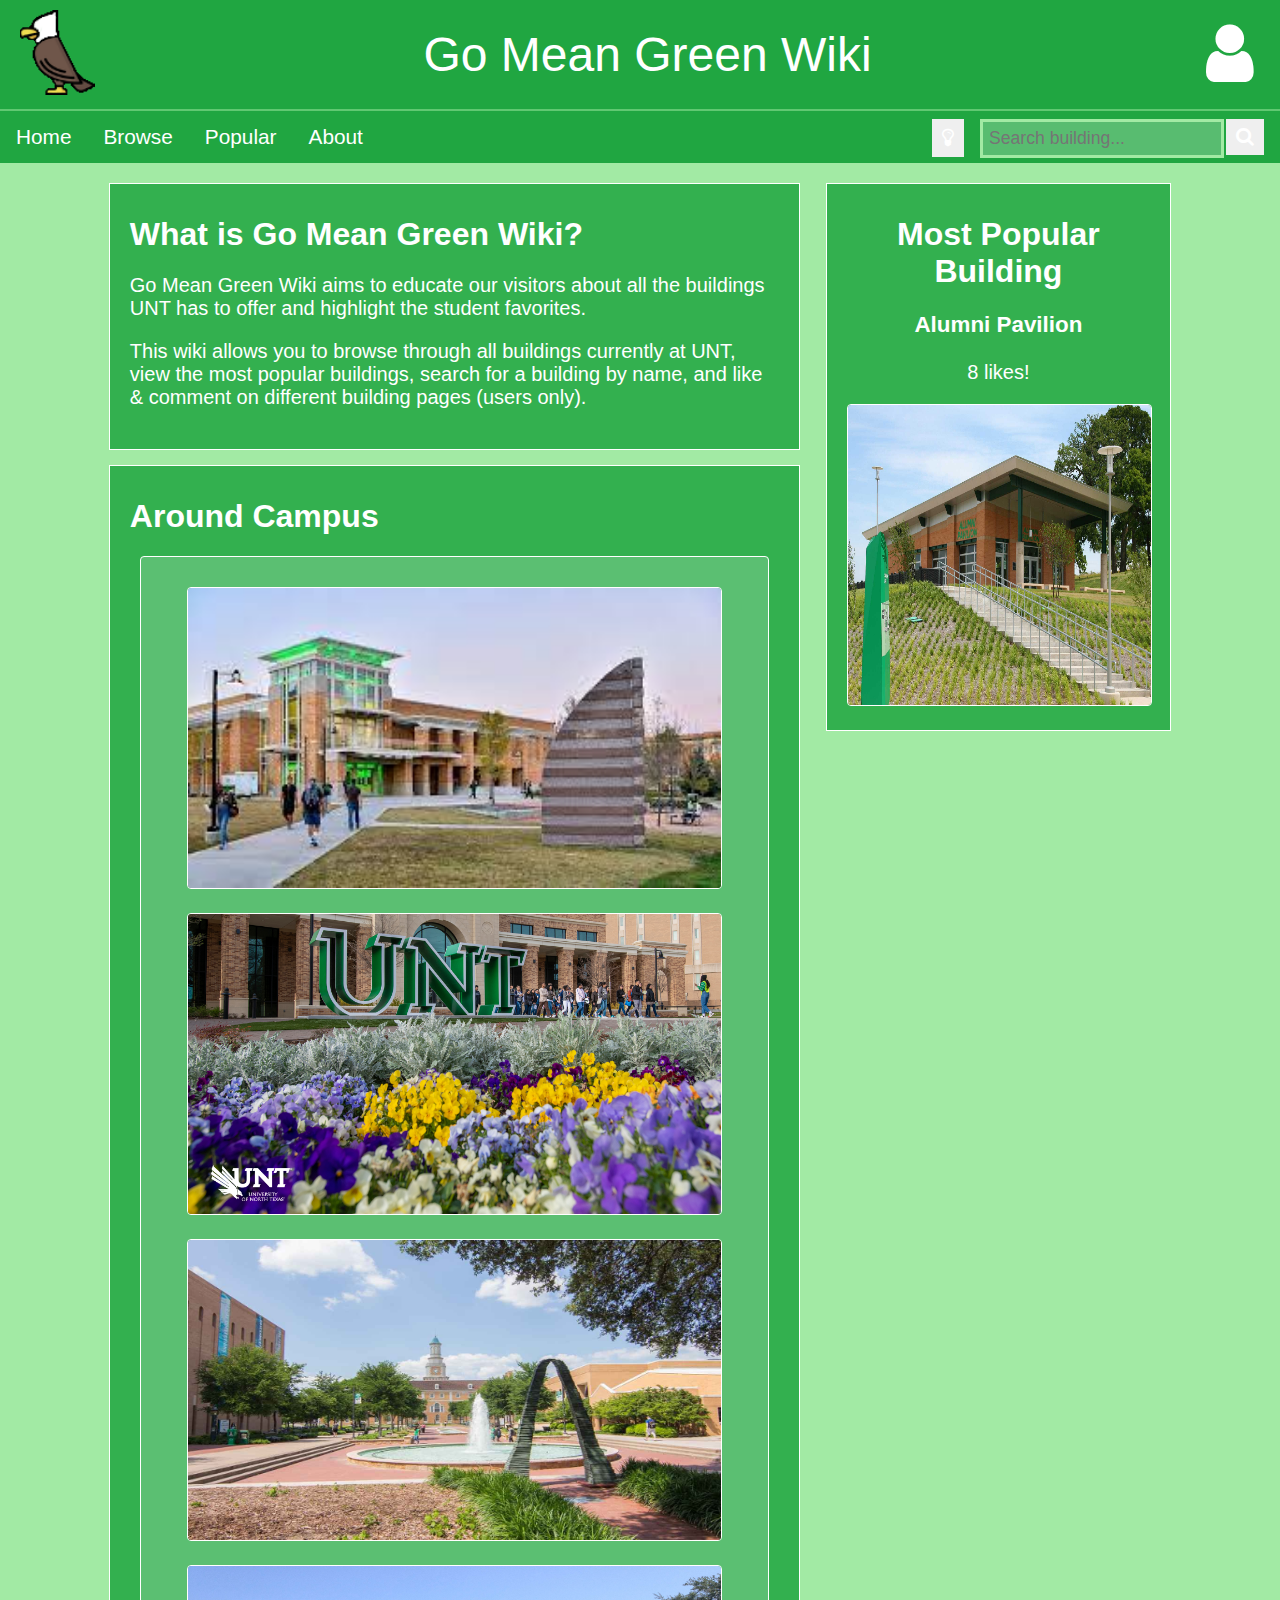
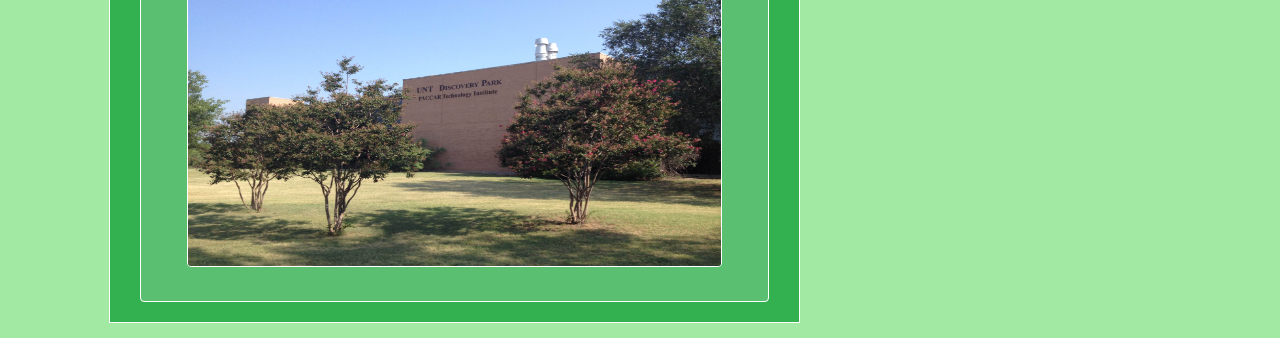
==== commit b85b2e1c: "Redesigned the whole website using SCSS" ====
--- a/index.html
+++ b/index.html
@@ -1,6 +1,6 @@
+
 <!DOCTYPE html>
-<html lang="en">
-<head>
+<html lang="en"><head>
   <meta http-equiv="X-UA-Compatible" content="IE=edge">
   <meta name="viewport" content="width=device-width, initial-scale=1, shrink-to-fit=no">
   <meta http-equiv="x-ua-compatible" content="ie=edge">
@@ -11,9 +11,9 @@
   <link rel="stylesheet" href="https://cdnjs.cloudflare.com/ajax/libs/font-awesome/4.7.0/css/font-awesome.min.css">
   <script src="https://ajax.googleapis.com/ajax/libs/jquery/3.5.1/jquery.min.js"></script>
   <title>Home - GMG Wiki</title>
-  <link rel="shortcut icon" type="image/png" href="images/favicon.png";>
+  <link rel="shortcut icon" type="image/png" href="images/favicon.png" ;="">
 </head>
-<body>
+<body data-new-gr-c-s-check-loaded="14.990.0" data-gr-ext-installed="" cz-shortcut-listen="true">
 
   <div class="header">
     <a href="index.html"><img src="images/logo.png" alt="Eagle logo for go mean green"></a>
@@ -30,7 +30,7 @@
     <div class="modal-content">
 
       <div class="modal-header">
-        <span id="close">&times;</span>
+        <span id="close">×</span>
         <h2>Account Login (and Signup)</h2>
       </div>
 
@@ -72,7 +72,7 @@
     <li><a href="about.html">About</a></li>
     <li style="float: right;">
       <div class="search-container">
-        <form action="/search_page.php" action="get">
+        <form action="/search_page.php">
           <input type="text" placeholder="Search building..." name="search">
           <button type="submit"><i class="fa fa-search"></i></button>
         </form>
@@ -86,7 +86,7 @@
       <div class="container">
         <h1>What is Go Mean Green Wiki?</h1>
         <p>Go Mean Green Wiki aims to educate our visitors about all the buildings UNT has to offer and highlight the student favorites.</p>
-        <p>This wiki allows you to browse through all buildings currently at UNT, view the most popular buildings, search for a building by name, and like & comment on different building pages (users only).</p>
+        <p>This wiki allows you to browse through all buildings currently at UNT, view the most popular buildings, search for a building by name, and like &amp; comment on different building pages (users only).</p>
       </div>
       <div class="container">
         <h1>Around Campus</h1>
@@ -101,13 +101,14 @@
     <div class="right-column">
       <div class="container" style="text-align: center;" id="topbuilding">
         <h1>Most Popular Building</h1>
-        <h3 id="topname"></h3>
-        <p id="toplikes"></p>
-        <img src="" alt="" id="topimg">
+        <h3 id="topname">Alumni Pavilion</h3>
+        <p id="toplikes">8 likes!</p>
+        <img src="images/alumnipavilion1.jpg" alt="Picture of Alumni Pavilion" id="topimg">
       </div>
     </div>
   </div>
 
 <script type="text/javascript" src="javascript/main.js"></script>
-</body>
-</html>
+
+
+</body></html>
--- a/css/light.css
+++ b/css/light.css
@@ -1,140 +1,212 @@
+/* variables */
+/* defaults */
+::placeholder, :-ms-input-placeholder, ::-ms-input-placeholder {
+  color: #000;
+  opacity: 0.85;
+}
+
+/* header */
+.header {
+  background-color: #20a641;
+  border-bottom: 2px solid rgba(162, 234, 164, 0.5);
+}
+.header div {
+  color: #fff;
+}
+
+.dropdown a:hover {
+  background-color: #f1f1f1;
+}
+
+.dropdown-content {
+  background-color: #fff;
+}
+.dropdown-content a {
+  color: #000;
+}
+
+/* password modal */
+.modal .modal-content {
+  background-color: #fff;
+  border: 2px solid #fff;
+}
+.modal input {
+  border: 1px solid #000;
+}
+.modal .row > input {
+  border-bottom: 2px solid #20a641;
+}
+.modal .row > input:focus {
+  border-bottom: 4px solid #20a641;
+}
+.modal .modal-header {
+  background-color: #20a641;
+  color: #fff;
+}
+.modal .modal-footer {
+  background-color: #fff;
+  color: #fff;
+}
+.modal .modal-footer button {
+  color: #fff;
+  background-color: #20a641;
+}
+.modal .modal-footer button:hover {
+  color: #fff;
+}
+
+/* navigation bar */
+ul {
+  background-color: #20a641;
+}
+ul li a {
+  color: #fff;
+}
+ul li a:hover {
+  -webkit-text-stroke-color: #fff;
+}
+ul li a::after {
+  background: #fff;
+}
+ul .active a::after {
+  background: #fff;
+}
+ul button {
+  color: #fff;
+}
+ul button:hover {
+  background: #a2eaa4;
+  color: #000;
+}
+ul .search-container input[type=text] {
+  color: #fff;
+  background-color: rgba(255, 255, 255, 0.25);
+  border: 3px solid #a2eaa4;
+}
+ul .search-container input[type=text]:focus {
+  border: 3px solid #000;
+}
+
+/* body content */
 body {
   background: #a2eaa4;
 }
 
-ul {
-  background-color: #f9f9f9;
-}
-
-li a {
-  color: #a0a0a0 ;
-}
-
-li a:hover {
-  background-color: #a2eaa4 ;
-  color: #fff;
-}
-
-input[type=text] {
-  border: 1px solid #a2eaa4;
-}
-
-input[type=text]:focus {
-  border: 1px solid #20a641;
-}
-
-.search-container button {
-  background: #ddd;
-}
-
-.search-container button:hover {
-  background: #a2eaa4;
-  color: #fff;
-}
-
-.mode-switch button{
-  background: #f9f9f9;
-}
-
-.mode-switch button:hover {
-  background: #a2eaa4;
-  color: #fff;
-}
-
-.header {
-  background-color: #20a641;
-}
-
-.active a {
-  color: #20a641;
-}
-
 .container {
   color: #fff;
-  background-color: rgba(32, 166, 65, 0.9);
+  background-color: rgba(32, 166, 65, 0.85);
+  border: 1px solid #fff;
 }
 
 .image-container {
-  border: 1px solid white;
-  background-color: rgba(255, 255, 255, .3);
-}
-
-.image-container img {
-  border: 1px solid white;
-}
-
-.about a:hover {
-  color: #20a641;
-  background-color: #fff;
-  border-radius: 5px;
-  border: 3px solid #a2eaa4;
+  background-color: rgba(255, 255, 255, 0.2);
 }
 
 .buttons button {
   border: 1px solid #fff;
   background-color: #fff;
-  color: #bbb;
-}
-
+  color: #929292;
+}
 .buttons button:hover {
   color: #20a641;
-  box-shadow: 0 12px 16px 0 rgba(0,0,0,0.24), 0 17px 50px 0 rgba(0,0,0,0.19);
-}
-
-.modal-content {
-  background-color: #fff;
-  border: 1px solid #fff;
-}
-
-.modal-header {
-  background-color: #20a641;
-  color: white;
-}
-
-.modal-footer {
-  background-color: #20a641;
-  color: white;
+}
+
+/* home page */
+#topbuilding:hover {
+  border: 3px solid #fff;
+}
+#topbuilding #topimg {
+  border: 1px solid #fff;
+}
+
+/* list pages */
+.table-title::after {
+  background: #fff;
+}
+
+#buildings a,
+#search-buildings a {
+  color: #fff;
+}
+#buildings tr:nth-child(even),
+#search-buildings tr:nth-child(even) {
+  background-color: rgba(255, 255, 255, 0.15);
+}
+#buildings td a,
+#search-buildings td a {
+  color: #fff;
+}
+#buildings td a::after,
+#search-buildings td a::after {
+  background: #fff;
+}
+
+#buildings tr::after {
+  background: rgba(0, 0, 0, 0.5);
+}
+#buildings.likes td:nth-child(2) {
+  border-left: 2px solid #fff;
+}
+
+#index-div a {
+  color: #000;
+}
+#index-div button {
+  background: #fff;
+  color: #000;
+  border: 1px solid #fff;
+}
+#index-div button:hover a {
+  color: #fff;
+}
+#index-div button::after {
+  background: rgba(32, 166, 65, 0.5);
+}
+
+.filter-container input {
+  color: #fff;
+  background-color: rgba(255, 255, 255, 0.25);
+  border: 3px solid #a2eaa4;
+}
+.filter-container input:focus {
+  border: 3px solid #000;
+}
+
+/* about page */
+.about a {
+  color: #20a641;
+  background-color: #fff;
+  border: 3px solid #a2eaa4;
+}
+.about a:hover {
+  color: #fff;
+  background-color: rgba(255, 255, 255, 0.2);
+  border: 3px solid #fff;
+}
+
+/* building page */
+.fa-heart {
+  color: #ffff5e;
+  -webkit-text-stroke-color: #000;
 }
 
 .container.comments {
-  border: 1px solid white;
-  background-color: rgba(255, 255, 255, .1);
-}
-
-#login-button {
+  border: 1px solid #fff;
+  background-color: rgba(255, 255, 255, 0.1);
+}
+.container.comments textarea {
+  background-color: #fff;
+  border: 6px solid #a2eaa4;
+}
+.container.comments textarea:focus {
+  border: 6px solid #000;
+}
+.container.comments#comment-container h2::after {
+  background: #fff;
+}
+.container.comments #submit-button {
+  color: rgba(0, 0, 0, 0.6);
+}
+.container.comments #submit-button:hover {
   color: #20a641;
 }
-
-#buildings a, #search-buildings a {
-  color: #fff;
-}
-
-#buildings tr:nth-child(even), #search-buildings tr:nth-child(even) {
-  background-color: rgba(255, 255, 255, .3);
-}
-
-#buildings td:hover, #search-buildings td:hover {
-  background-color: rgba(0, 0, 0, .6);
-}
-
-#buildings th, #search-buildings th {
-  border-bottom: 3px solid white;
-}
-
-#index-div button {
-  background-color: #fff;
-  color: #000;
-}
-
-#index-div button:hover {
-  background-color: rgb(255, 255, 255, 0.1);
-  border: 1px solid #fff;
-}
-
-#index-div button:hover a {
-  color: #fff;
-}
-
-#index-div a {
-  color: #000;
-}
